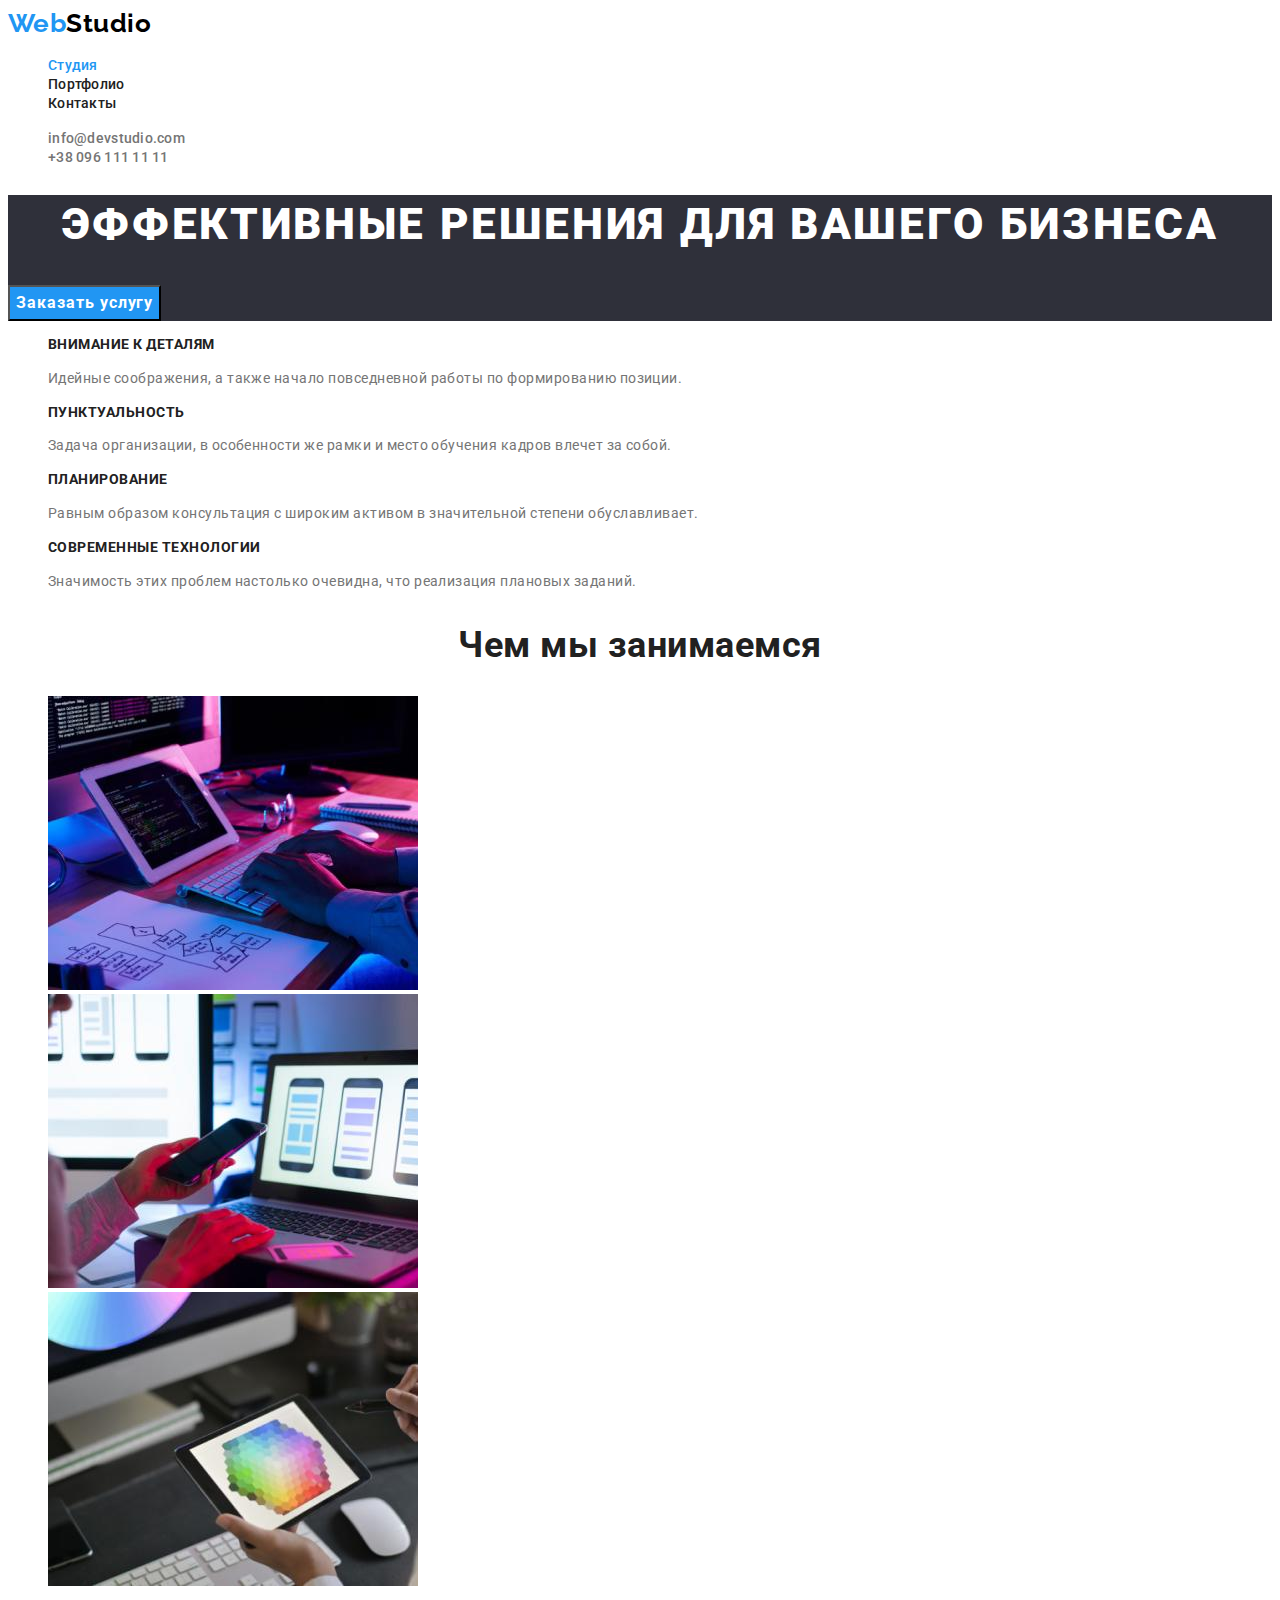
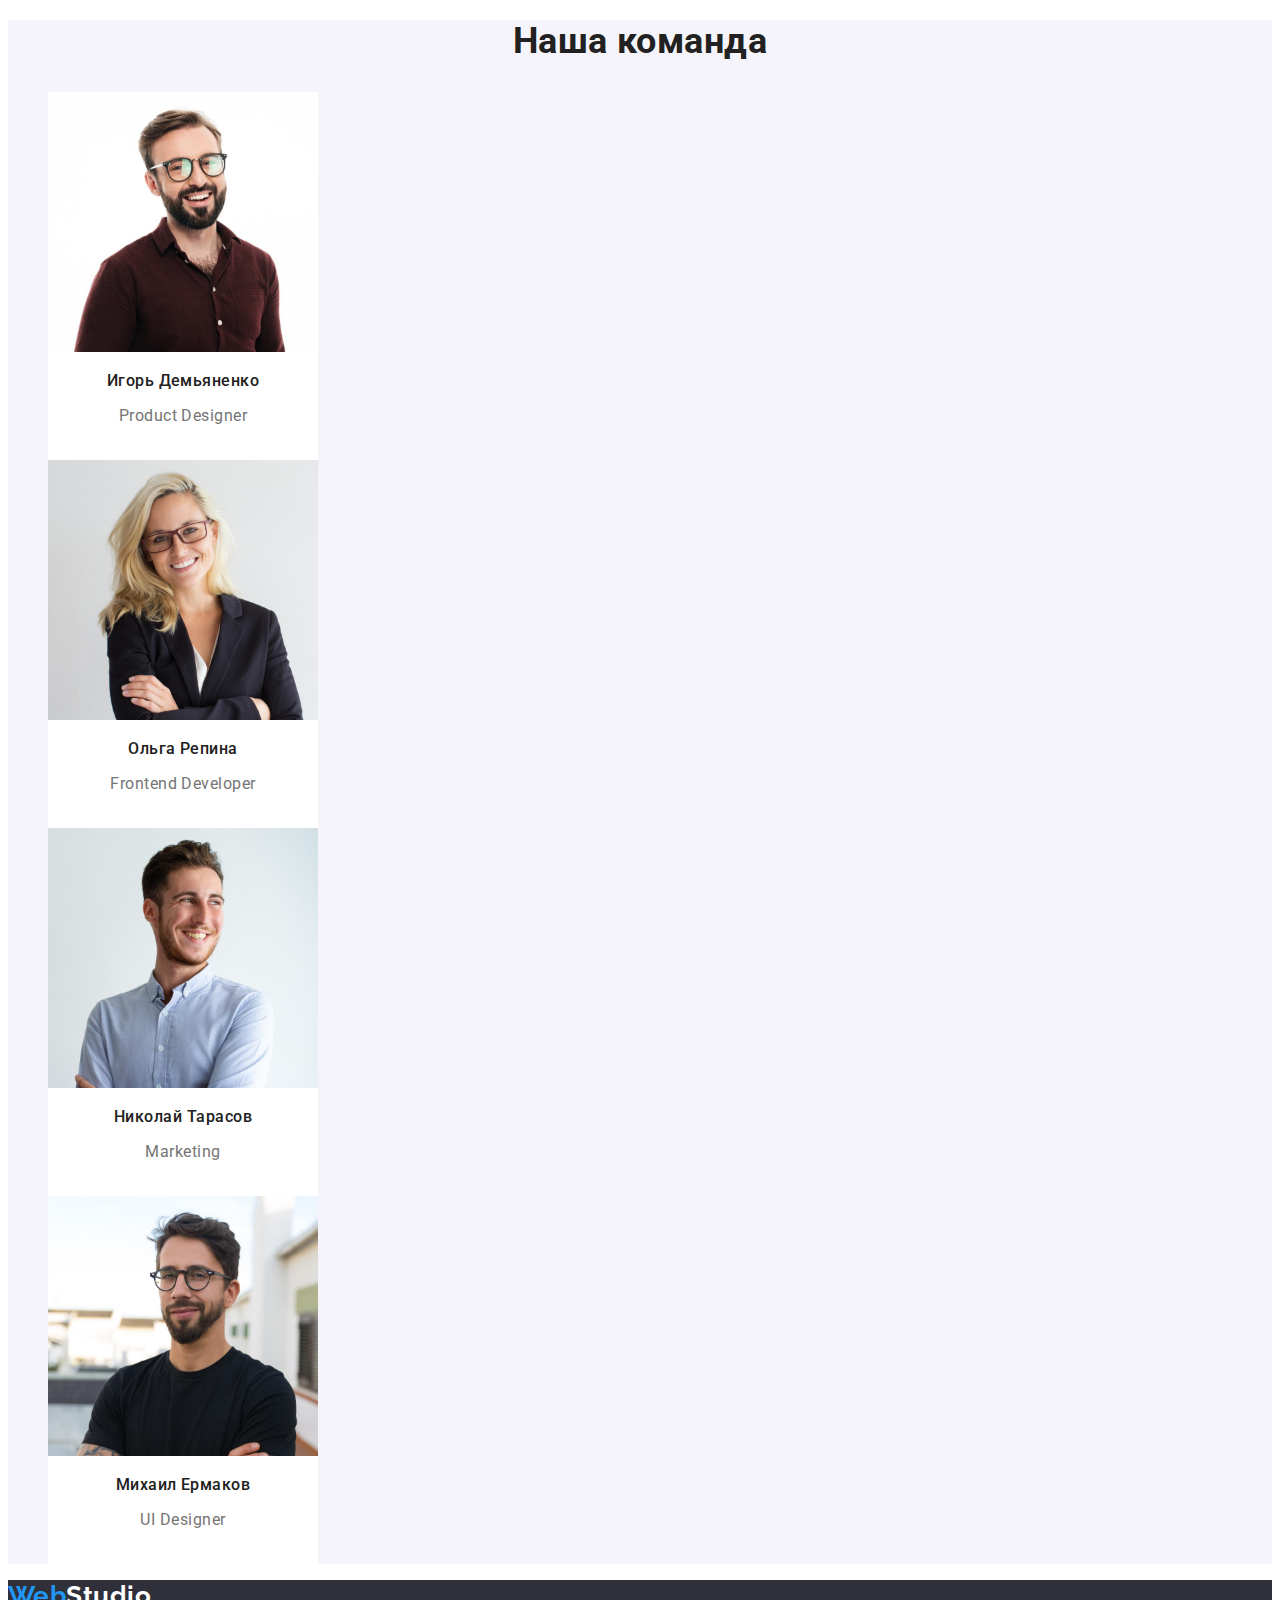
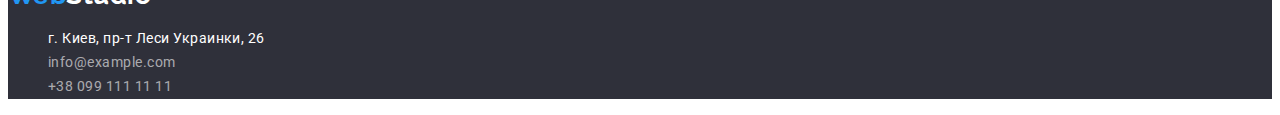
==== index.html @ a5a3bca8 "копія дом.завд.№2" ====
<!DOCTYPE html>
<html lang="ru">
<head>
    <meta charset="UTF-8">
    <meta http-equiv="X-UA-Compatible" content="IE=edge">
    <meta name="viewport" content="width=device-width, initial-scale=1.0">
    <title>Студия</title>
    <link rel="preconnect" href="https://fonts.googleapis.com">
    <link rel="preconnect" href="https://fonts.gstatic.com" crossorigin>
    <link 
        href="https://fonts.googleapis.com/css2?family=Raleway:wght@700&family=Roboto:wght@400;500;700;900&display=swap" 
        rel="stylesheet">
    <link rel="stylesheet" href="./css/styles.css">
</head>
<body>
    <!--1 блок - логотип, посилання-->
    <header class="header">
       <nav class="header-navigation">
            <a class="header-logo link" href="/"><span class="colortext-web"> Web</span>Studio</a>
            <ul class="header-list list">
                <li class="header-item"><a href="./index.html" class="header-link link current">Студия</a></li>
                <li class="header-item"><a href="./portfolio.html" class="header-link link">Портфолио</a></li>
                <li class="header-item"><a href="/" class="header-link link">Контакты</a></li>
            </ul>
       </nav>

        <ul class="header-list list">
            <li class="header-item"><a href="mailto:info@devstudio.com" class="header-mail link">info@devstudio.com</a></li>
            <li class="header-item"><a href="tel:+380961111111" class="header-tel link">+38 096 111 11 11</a></li>
        </ul>
    </header>
    
    <!-- основний блок - заголовок, кнопка тощо-->
    <main class="main">
        <section class="hero">
            <h1 class="hero-title">Эффективные решения для вашего бизнеса</h1>
            <button class="hero-btn" type="button">Заказать услугу</button>
        </section>

        <!--опис якостей-->
        <section class="feature">
          
            <!--<h2 class="feature-title">Особенности</h2>--> 
          
            <ul class="feature-list list">
                <li class="feature-item">
                    <h3 class="feature-third-title">Внимание к деталям</h3>
                    <p class="feature-text">Идейные соображения, а также начало повседневной работы по формированию позиции.</p>
                </li>
                <li class="hero-second-item">
                    <h3 class="feature-third-title">Пунктуальность</h3>
                    <p class="feature-text">Задача организации, в особенности же рамки и место обучения кадров влечет за собой.</p>
                </li>
                <li class="feature-item">
                    <h3 class="feature-third-title">Планирование</h3>
                    <p class="feature-text">Равным образом консультация с широким активом в значительной степени обуславливает.</p>
                </li>
                <li class="feature-item">
                    <h3 class="feature-third-title">Современные технологии</h3>
                    <p class="feature-text">Значимость этих проблем настолько очевидна, что реализация плановых заданий.</p>
                </li>
            </ul>
        </section>
        
        <!--Чем мы занимаемся - картинки-->
        <section class="about">
            <h2 class="about-title">Чем мы занимаемся</h2>
            <ul class="about-list list">
                <li class="about-item">
                    <img src="./images/1-img1.jpg" 
                    alt="написание кода" 
                    width="370"
                    height="294">
                </li>
                <li class="about-item">
                    <img src="./images/1-img2.jpg"
                    alt="создание макета телефона"
                    width="370"
                    height="294">
                    </li>
                <li class="about-item">
                    <img src="./images/1-img3.jpg" 
                    alt="выбор палитры цветов для сайта" 
                    width="370"
                    height="294">
                </li>
            </ul>
        </section>

        <!--наша команда-->
        <section class="team">
            <h2 class="team-title">Наша команда</h2>
            <ul class="team-list list">
                <li class="team-item">
                    <img src="./images/2-img1.jpg" alt="Игорь Демьяненко улыбается "
                    width="270"
                    height="260">
                    <div class="team-name">
                        <h3 class="team-third-title">Игорь Демьяненко</h3>
                        <p class="team-text" lang="en">Product Designer</p>
                    </div>
                </li>
                <li class="team-item">
                    <img src="./images/2-img2.jpg"  alt="Ольга Репина улыбается" 
                    width="270"
                    height="260">
                    <div class="team-name">
                        <h3 class="team-third-title">Ольга Репина</h3>
                        <p class="team-text" lang="en">Frontend Developer</p>
                    </div>
                </li>
                <li class="team-item">
                    <img src="./images/2-img3.jpg" alt="Николай Тарасов улыбается" 
                    width="270"
                    height="260">
                    <div class="team-name">
                        <h3 class="team-third-title">Николай Тарасов</h3>
                        <p class="team-text" lang="en">Marketing</p>
                    </div>  
                </li>
                <li class="team-item">
                    <img src="./images/2-img4.jpg"  alt="Михаил Ермаков улыбается" 
                    width="270" 
                    height="260">
                    <div class="team-name">
                        <h3 class="team-third-title">Михаил Ермаков</h3>
                        <p class="team-text" lang="en">UI Designer</p>
                    </div>
                    </li>
            </ul>
        </section>
    </main>
    
    <footer class="footer">
        <a class="footer-logo link" href="/"><span class="colortext-web"> Web</span>Studio</a>
        <address class="footer-adress">
            <ul class="footer-list list">
                <li class="footer-item link"><a href="https://goo.gl/maps/DAEXvJHMG6pkdcDC8" 
                    target="_blank" 
                    rel="noopener noreferrer" class="footer-map link">г. Киев, пр-т Леси Украинки, 26</a></li>
                <li class="footer-item link"><a href="mailto:info@example.com" class="footer-link link">info@example.com</a></li>
                <li class="footer-item link"><a href="tel:+380991111111" class="footer-link link">+38 099 111 11 11</a></li>
            </ul>
        </address>
    </footer>

</body>

</html>
---- css/styles.css ----
:root {
  --white-color: #ffffff;
  --white-light-color: #f5f4fa;

  --black-color: #000000;
  --black-light-color: #212121;
  --black-shadow-color: rgba(0, 0, 0, 0.15);
  --black-blue-color: #2f303a;

  --grey-color: #757575;
  --grey-light-color: rgba(255, 255, 255, 0.6);

  --blue-light-color: #2196f3;
}

body {
  font-family: "Roboto", sans-serif;
  letter-spacing: 0.03em;
  background-color: var(--white-color);
  color: var(--grey-color);
}

.list {
  list-style: none;
}

.link {
  text-decoration: none;
}

/*-----1 блок - логотип, посилання------*/
.header-logo,
.footer-logo {
  font-family: "Raleway", sans-serif;
  font-style: normal;
  font-weight: 700;
  font-size: 26px;
  line-height: 1.19;
}

.header-logo {
  color: var(--black-color);
}
.footer-logo {
  color: var(--white-color);
}
.colortext-web {
  color: var(--blue-light-color);
}

.header-link {
  font-weight: 500;
  font-size: 14px;
  line-height: 1.14;
  letter-spacing: 0.02em;
  color: var(--black-light-color);
}

.header-mail,
.header-tel {
  font-weight: 500;
  font-size: 14px;
  line-height: 1.14;
  letter-spacing: 0.02em;
  color: var(--grey-color);
}

.header-link:hover,
.header-link:focus,
.header-mail:hover,
.header-mail:focus,
.header-tel:hover,
.header-tel:focus {
  color: var(--blue-light-color);
}

.header-link.current {
  color: var(--blue-light-color);
}
/*----------Oсновний блок------------*/
.hero-title {
  font-weight: 900;
  font-size: 44px;
  line-height: 1.36;
  text-align: center;
  letter-spacing: 0.06em;
  text-transform: uppercase;
  color: var(--white-color);
}
.hero-btn {
  font-family: "Roboto", sans-serif;
  font-style: normal;
  font-weight: 700;
  font-size: 16px;
  line-height: 1.87;
  display: flex;
  align-items: center;
  text-align: center;
  letter-spacing: 0.06em;
  color: var(--white-color);
  background: var(--blue-light-color);
}

.hero-btn,
.mainhero-btn {
  cursor: pointer;
}

.hero {
  background-color: var(--black-blue-color);
}

/*-------опис якостей------*/

/*.feature-title {
  font-weight: 700;
  font-size: 36px;
  line-height: 1.17;
  text-align: center;
  letter-spacing: 0.03em;
  color: var(--black-light-color);
}*/
.feature-third-title {
  font-weight: 700;
  font-size: 14px;
  line-height: 1.14;
  text-transform: uppercase;
  color: var(--black-light-color);
}
.feature-text {
  font-weight: 400;
  font-size: 14px;
  line-height: 1.71;
  color: var(--grey-color);
}

/*------ABOUT----*/
.about-title {
  font-weight: 700;
  font-size: 36px;
  line-height: 1.17;
  text-align: center;
  color: var(--black-light-color);
}

/*---TEAM----*/
.team-title {
  font-weight: 700;
  font-size: 36px;
  line-height: 1.17;
  text-align: center;
  color: var(--black-light-color);
}
.team-third-title {
  font-weight: 500;
  font-size: 16px;
  line-height: 1.18;
  text-align: center;
  color: var(--black-light-color);
}
.team-text {
  font-weight: 400;
  font-size: 16px;
  line-height: 1.18;
  text-align: center;
  color: var(--grey-color);
}
.team {
  background-color: var(--white-light-color);
}
.team-item {
  width: 270px;
  height: 368px;
  top: 1635px;
  background-color: var(--white-color);
}
/*----------FOOTER-------*/

.footer-map {
  font-style: normal;
  font-weight: normal;
  font-size: 14px;
  line-height: 1.71;
  color: var(--white-color);
}
.footer-link {
  font-style: normal;
  font-weight: normal;
  font-size: 14px;
  line-height: 1.71;
  color: var(--grey-light-color);
}
.footer {
  background-color: var(--black-blue-color);
}
.footer-link:hover,
.footer-link:focus {
  color: var(--blue-light-color);
}

/*---------ПОРТФОЛИО-MAIN--------------*/

/*-------BUTTON--------*/

.mainhero-btn {
  font-family: "Roboto", sans-serif;
  font-style: normal;
  font-weight: 500;
  font-size: 16px;
  line-height: 1.62;
  text-align: center;
  letter-spacing: 0.03em;
  color: var(--black-light-color);
  background-color: var(--white-light-color);
}

.mainhero-btn:hover,
.mainhero-btn:focus {
  color: var(--white-color);
  background-color: var(--blue-light-color);
}
.mainhero-btn.current {
  color: var(--white-color);
  background-color: var(--blue-light-color);
}
/*----PICTURES----*/
.mainhero-pictures {
  width: 370px;
  height: 404px;
}

.mainhero-title {
  font-weight: 700;
  font-size: 18px;
  line-height: 2;
  letter-spacing: 0.06em;
  color: var(--black-light-color);
}
.mainhero-text {
  font-size: 16px;
  line-height: 1.87;
  color: var(--grey-color);
}

/*-----------DONE----------------*/
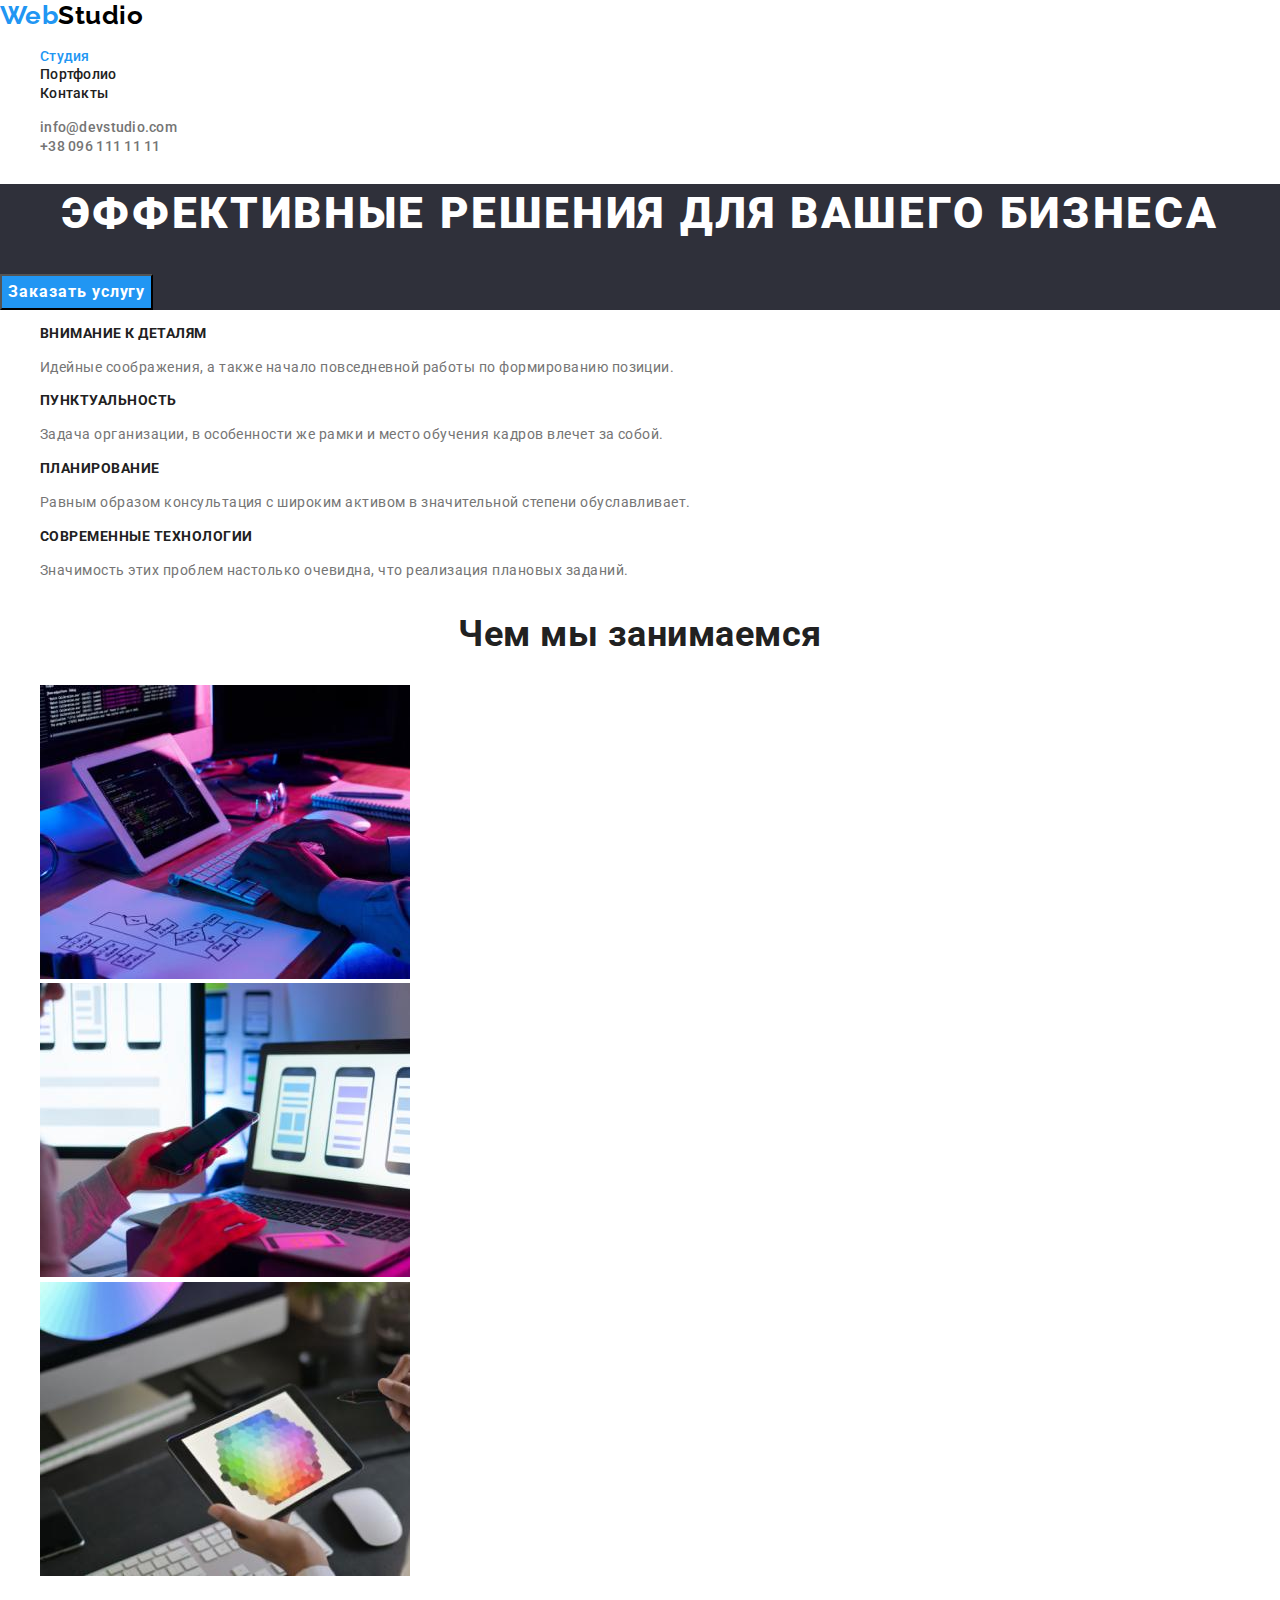
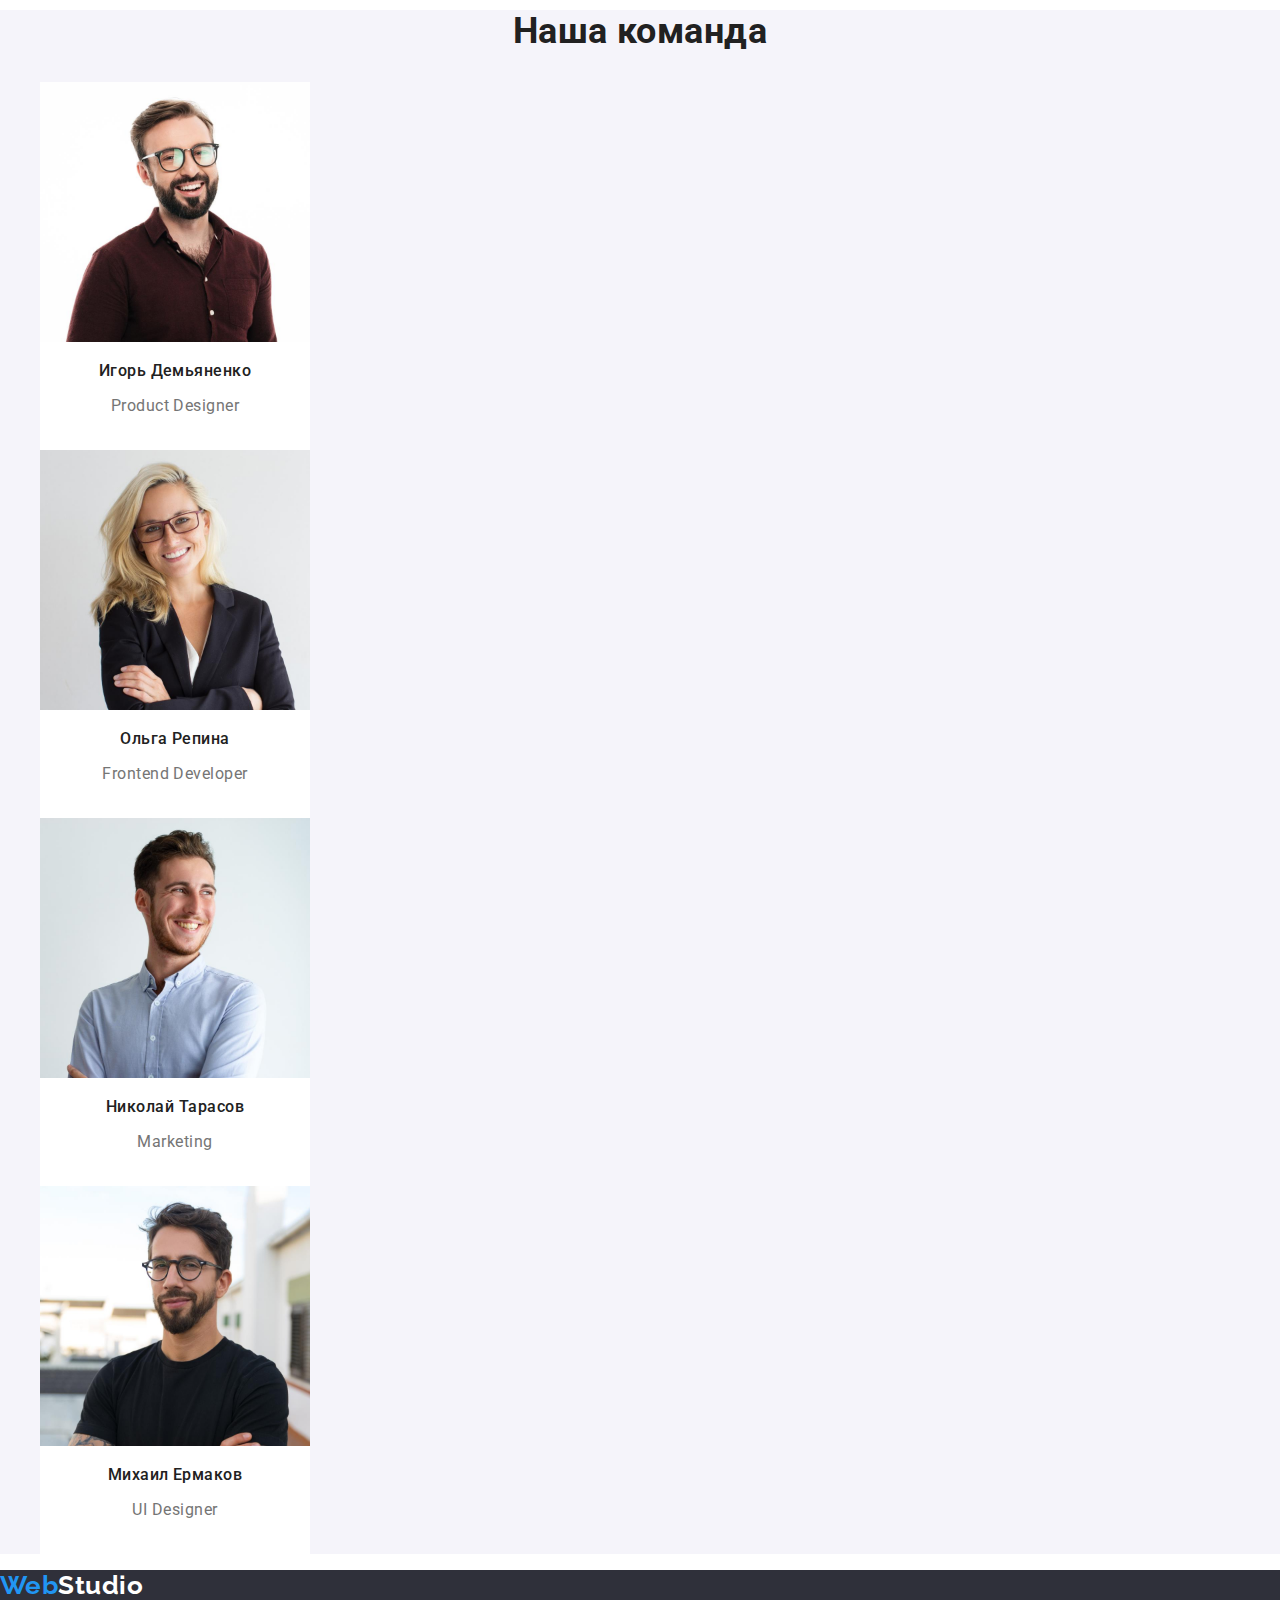
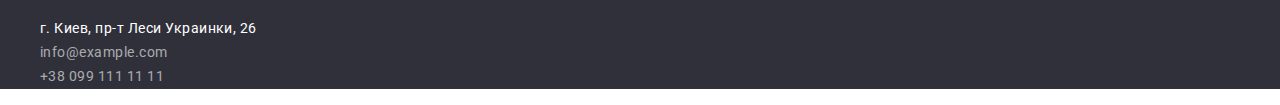
==== commit 242c6ccd: "добавив нормалайз" ====
--- a/index.html
+++ b/index.html
@@ -10,6 +10,8 @@
     <link 
         href="https://fonts.googleapis.com/css2?family=Raleway:wght@700&family=Roboto:wght@400;500;700;900&display=swap" 
         rel="stylesheet">
+    <link rel="stylesheet" href="https://cdnjs.cloudflare.com/ajax/libs/modern-normalize/1.1.0/modern-normalize.min.css">
+        </head>
     <link rel="stylesheet" href="./css/styles.css">
 </head>
 <body>
--- a/css/styles.css
+++ b/css/styles.css
@@ -1,3 +1,12 @@
+html {
+  box-sizing: border-box;
+}
+*,
+*::after,
+*::before {
+  box-sizing: inherit;
+}
+
 :root {
   --white-color: #ffffff;
   --white-light-color: #f5f4fa;
@@ -224,10 +233,6 @@
   background-color: var(--blue-light-color);
 }
 /*----PICTURES----*/
-.mainhero-pictures {
-  width: 370px;
-  height: 404px;
-}
 
 .mainhero-title {
   font-weight: 700;
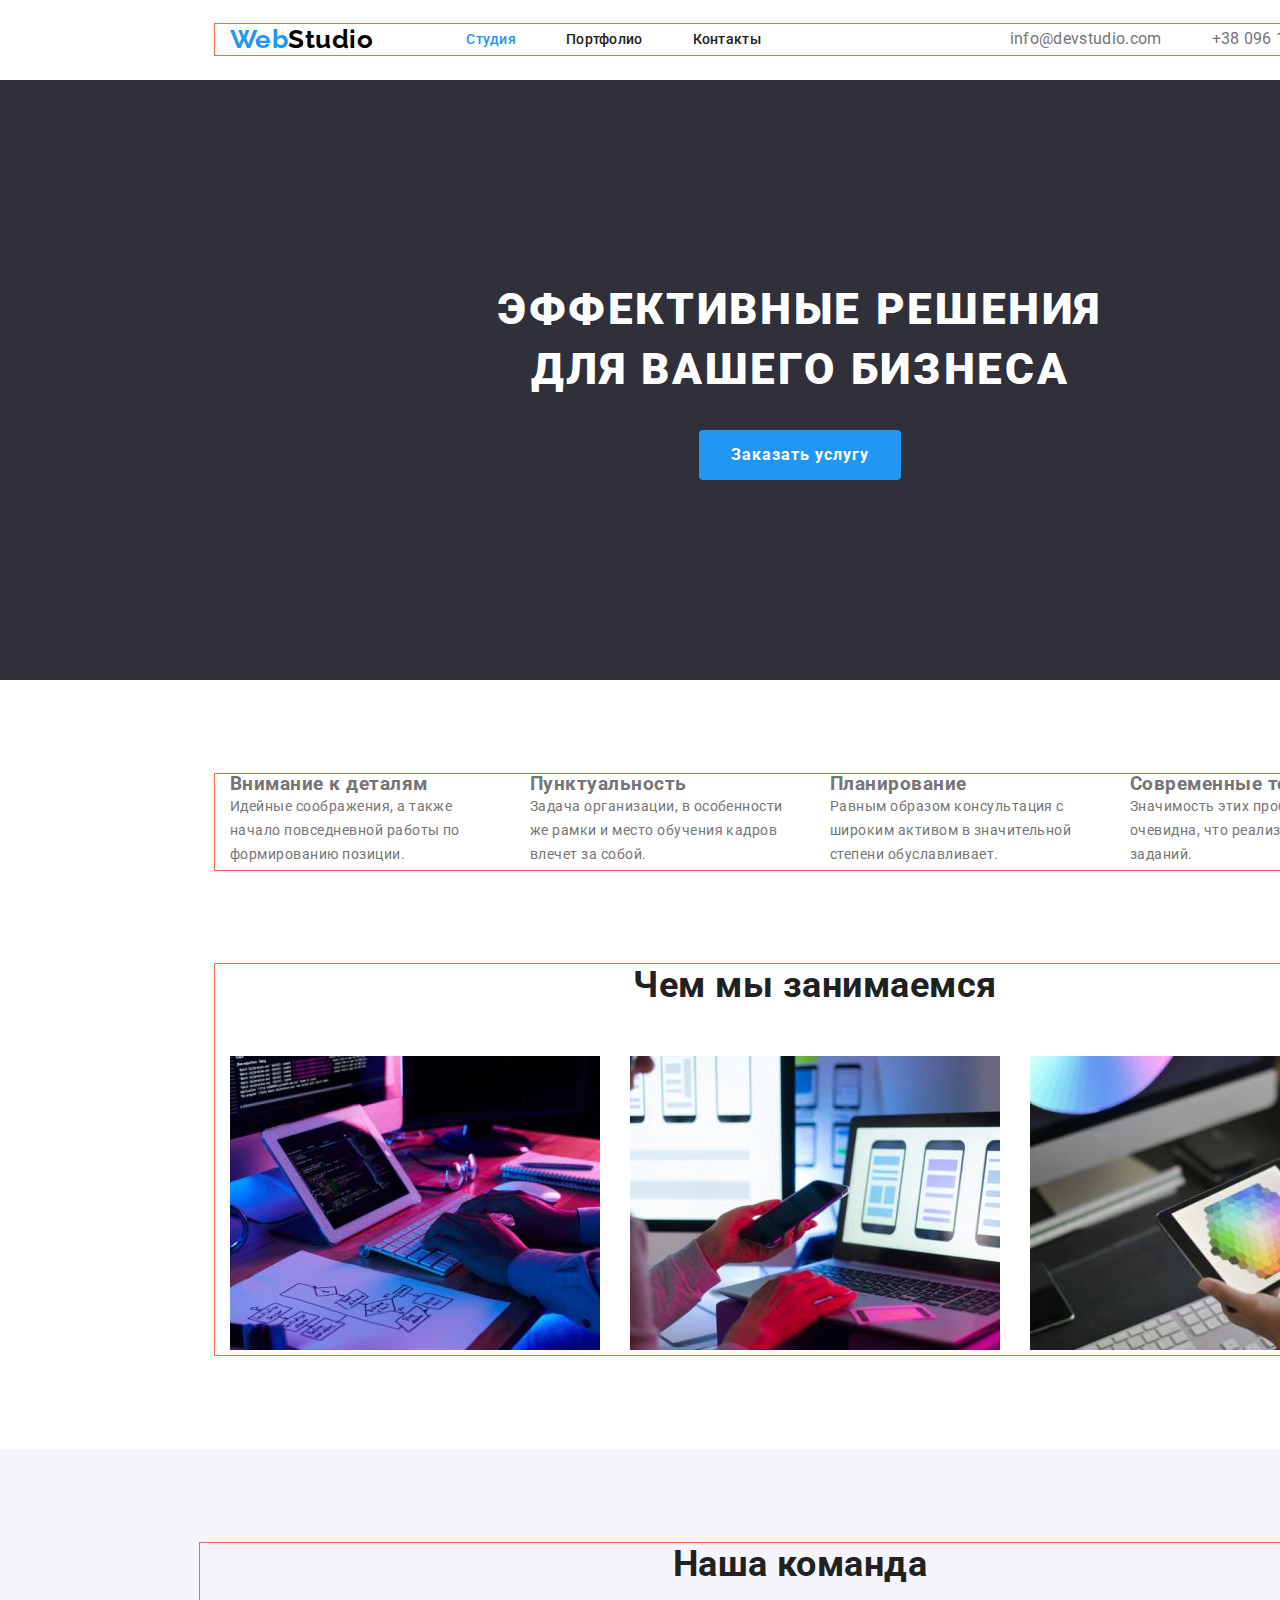
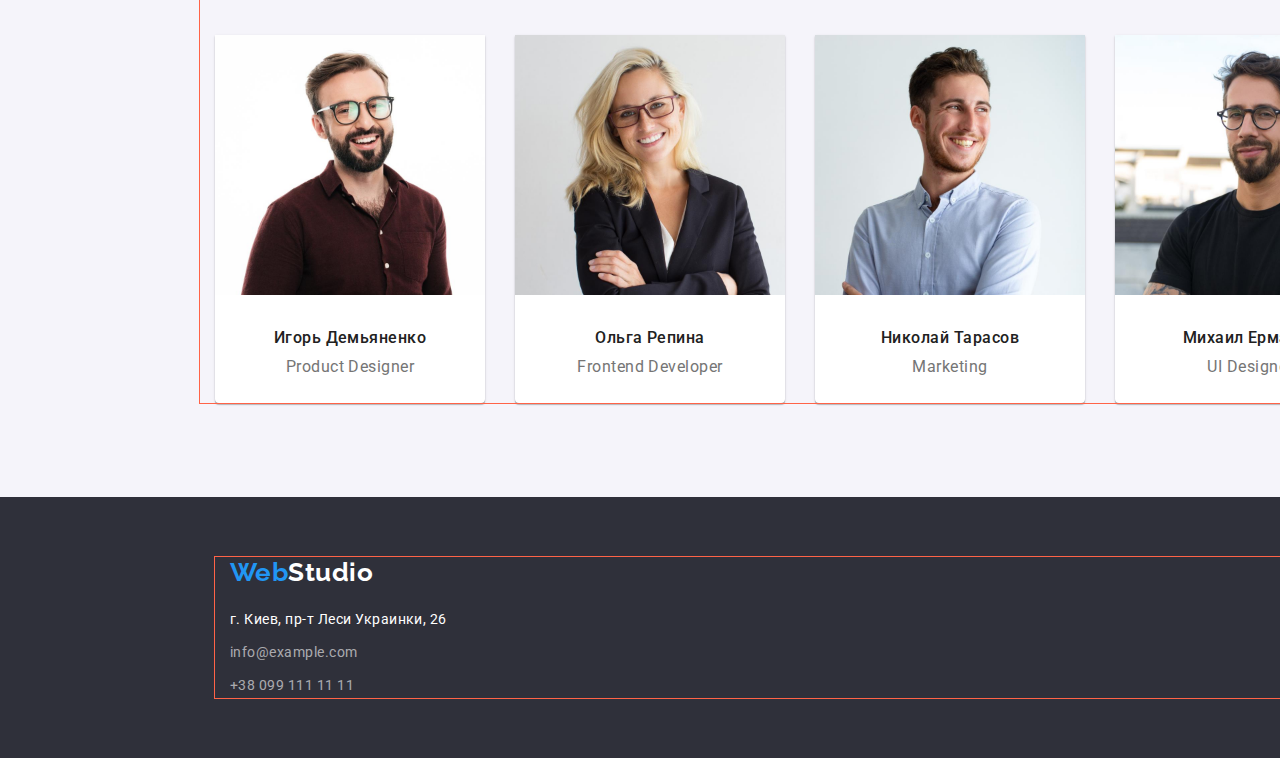
==== commit d1c1c00a: "№3 домашня ( без портфоліо)" ====
--- a/index.html
+++ b/index.html
@@ -14,34 +14,39 @@
         </head>
     <link rel="stylesheet" href="./css/styles.css">
 </head>
-<body>
+<body>  
     <!--1 блок - логотип, посилання-->
+    
     <header class="header">
+     <div class="container header-container">
        <nav class="header-navigation">
             <a class="header-logo link" href="/"><span class="colortext-web"> Web</span>Studio</a>
             <ul class="header-list list">
                 <li class="header-item"><a href="./index.html" class="header-link link current">Студия</a></li>
                 <li class="header-item"><a href="./portfolio.html" class="header-link link">Портфолио</a></li>
-                <li class="header-item"><a href="/" class="header-link link">Контакты</a></li>
+                <li class="header-item "><a href="/" class="header-link link">Контакты</a></li>
             </ul>
        </nav>
 
-        <ul class="header-list list">
-            <li class="header-item"><a href="mailto:info@devstudio.com" class="header-mail link">info@devstudio.com</a></li>
-            <li class="header-item"><a href="tel:+380961111111" class="header-tel link">+38 096 111 11 11</a></li>
-        </ul>
+        <div class="header-tel-mail"> 
+            <ul class="header-list list">
+                <li class="header-item"><a href="mailto:info@devstudio.com" class="header-mail link">info@devstudio.com</a></li>
+                <li class="header-item"><a href="tel:+380961111111" class="header-tel link">+38 096 111 11 11</a></li>
+            </ul>
+        </div>
+    </div>
     </header>
-    
     <!-- основний блок - заголовок, кнопка тощо-->
-    <main class="main">
-        <section class="hero">
+    <main class="main ">
+        <section class="hero section">
             <h1 class="hero-title">Эффективные решения для вашего бизнеса</h1>
             <button class="hero-btn" type="button">Заказать услугу</button>
         </section>
 
+        <div class="feature-about section">
         <!--опис якостей-->
         <section class="feature">
-          
+        <div class="container">
             <!--<h2 class="feature-title">Особенности</h2>--> 
           
             <ul class="feature-list list">
@@ -49,7 +54,7 @@
                     <h3 class="feature-third-title">Внимание к деталям</h3>
                     <p class="feature-text">Идейные соображения, а также начало повседневной работы по формированию позиции.</p>
                 </li>
-                <li class="hero-second-item">
+                <li class="feature-item">
                     <h3 class="feature-third-title">Пунктуальность</h3>
                     <p class="feature-text">Задача организации, в особенности же рамки и место обучения кадров влечет за собой.</p>
                 </li>
@@ -62,10 +67,12 @@
                     <p class="feature-text">Значимость этих проблем настолько очевидна, что реализация плановых заданий.</p>
                 </li>
             </ul>
+            </div>
         </section>
         
         <!--Чем мы занимаемся - картинки-->
-        <section class="about">
+        <section class="about ">
+            <div class="container">
             <h2 class="about-title">Чем мы занимаемся</h2>
             <ul class="about-list list">
                 <li class="about-item">
@@ -87,10 +94,13 @@
                     height="294">
                 </li>
             </ul>
+            </div>
         </section>
+        </div>
 
         <!--наша команда-->
-        <section class="team">
+        <section class="team section">
+            <div class="container">
             <h2 class="team-title">Наша команда</h2>
             <ul class="team-list list">
                 <li class="team-item">
@@ -130,22 +140,25 @@
                     </div>
                     </li>
             </ul>
+            </div>
         </section>
     </main>
     
     <footer class="footer">
+        <div class="container">
         <a class="footer-logo link" href="/"><span class="colortext-web"> Web</span>Studio</a>
+    
         <address class="footer-adress">
             <ul class="footer-list list">
                 <li class="footer-item link"><a href="https://goo.gl/maps/DAEXvJHMG6pkdcDC8" 
                     target="_blank" 
                     rel="noopener noreferrer" class="footer-map link">г. Киев, пр-т Леси Украинки, 26</a></li>
-                <li class="footer-item link"><a href="mailto:info@example.com" class="footer-link link">info@example.com</a></li>
-                <li class="footer-item link"><a href="tel:+380991111111" class="footer-link link">+38 099 111 11 11</a></li>
+                <li class="footer-item link"><a href="mailto:info@example.com" class="footer-mail link">info@example.com</a></li>
+                <li class="footer-item link"><a href="tel:+380991111111" class="footer-tel link">+38 099 111 11 11</a></li>
             </ul>
         </address>
+        </div>
     </footer>
-
 </body>
 
 </html>--- a/css/styles.css
+++ b/css/styles.css
@@ -18,18 +18,53 @@
 
   --grey-color: #757575;
   --grey-light-color: rgba(255, 255, 255, 0.6);
+  --grey-black-color: 0px 1px 3px rgba(0, 0, 0, 0.12),
+    0px 1px 1px rgba(0, 0, 0, 0.14), 0px 2px 1px rgba(0, 0, 0, 0.2);
 
   --blue-light-color: #2196f3;
 }
 
 body {
+  width: 1600px;
   font-family: "Roboto", sans-serif;
   letter-spacing: 0.03em;
   background-color: var(--white-color);
   color: var(--grey-color);
 }
 
+h1,
+h2,
+h3,
+h4,
+h5,
+h6,
+p {
+  margin: 0px;
+}
+ul {
+  margin: 0px;
+  padding: 0px;
+}
+
+.hero {
+  margin-bottom: 40px;
+  text-align: center;
+}
+.container {
+  margin-left: auto;
+  margin-right: auto;
+  width: 1200px;
+  padding-left: 15px;
+  padding-right: 15px;
+  outline: 1px solid tomato;
+}
+.section {
+  padding-top: 94px;
+  padding-bottom: 94px;
+}
 .list {
+  padding: 0px;
+  margin: 0px;
   list-style: none;
 }
 
@@ -38,6 +73,13 @@
 }
 
 /*-----1 блок - логотип, посилання------*/
+.header {
+  padding-top: 24px;
+  padding-bottom: 25px;
+  padding-left: 215px;
+  padding-right: 215px;
+}
+
 .header-logo,
 .footer-logo {
   font-family: "Raleway", sans-serif;
@@ -48,15 +90,32 @@
 }
 
 .header-logo {
+  margin-right: 93px;
   color: var(--black-color);
 }
-.footer-logo {
-  color: var(--white-color);
-}
+.header-item {
+  margin-right: 50px;
+}
+
 .colortext-web {
   color: var(--blue-light-color);
 }
-
+.header-navigation {
+  display: flex;
+  align-items: center;
+}
+.header-list {
+  display: flex;
+  align-items: center;
+}
+.header-container {
+  display: flex;
+  align-items: center;
+}
+
+.header-tel-mail {
+  margin-left: auto;
+}
 .header-link {
   font-weight: 500;
   font-size: 14px;
@@ -67,8 +126,6 @@
 
 .header-mail,
 .header-tel {
-  font-weight: 500;
-  font-size: 14px;
   line-height: 1.14;
   letter-spacing: 0.02em;
   color: var(--grey-color);
@@ -86,28 +143,37 @@
 .header-link.current {
   color: var(--blue-light-color);
 }
+
 /*----------Oсновний блок------------*/
+
 .hero-title {
+  margin-bottom: 30px;
+  width: 696px;
+  height: 120px;
   font-weight: 900;
   font-size: 44px;
   line-height: 1.36;
-  text-align: center;
   letter-spacing: 0.06em;
   text-transform: uppercase;
   color: var(--white-color);
 }
 .hero-btn {
+  display: inline-block;
+  padding-top: 10px;
+  padding-bottom: 10px;
+  padding-left: 32px;
+  padding-right: 32px;
   font-family: "Roboto", sans-serif;
   font-style: normal;
   font-weight: 700;
   font-size: 16px;
   line-height: 1.87;
-  display: flex;
   align-items: center;
-  text-align: center;
   letter-spacing: 0.06em;
   color: var(--white-color);
   background: var(--blue-light-color);
+  border: 0px;
+  border-radius: 4px;
 }
 
 .hero-btn,
@@ -116,6 +182,11 @@
 }
 
 .hero {
+  padding-top: 200px;
+  padding-bottom: 200px;
+  padding-left: 452px;
+  padding-right: 452px;
+  margin-bottom: 0px;
   background-color: var(--black-blue-color);
 }
 
@@ -129,14 +200,30 @@
   letter-spacing: 0.03em;
   color: var(--black-light-color);
 }*/
+.feature {
+  margin-bottom: 94px;
+}
+
+.feature-list {
+  display: flex;
+}
+.feature-item:not(:last-child){
+   margin-right: 30px;
+}
+
+}
 .feature-third-title {
+  margin-bottom: 10px;
   font-weight: 700;
   font-size: 14px;
   line-height: 1.14;
   text-transform: uppercase;
   color: var(--black-light-color);
 }
+
 .feature-text {
+  width: 270px;
+  height: 75px;
   font-weight: 400;
   font-size: 14px;
   line-height: 1.71;
@@ -144,16 +231,38 @@
 }
 
 /*------ABOUT----*/
+.about-list {
+  display: flex;
+}
+.about-item {
+  margin-right: 30px;
+}
 .about-title {
-  font-weight: 700;
+  margin-bottom: 50px;
+  font-weight: 700px;
   font-size: 36px;
   line-height: 1.17;
   text-align: center;
   color: var(--black-light-color);
 }
+.feature-about {
+  padding-left: 215px;
+  padding-right: 215px;
+}
 
 /*---TEAM----*/
+.team-list {
+  display: flex;
+}
+.team-item {
+  margin-right: 30px;
+}
+.team-item:last-child {
+  margin-right: 0px;
+}
 .team-title {
+  margin-top: 0px;
+  margin-bottom: 50px;
   font-weight: 700;
   font-size: 36px;
   line-height: 1.17;
@@ -161,6 +270,8 @@
   color: var(--black-light-color);
 }
 .team-third-title {
+  margin-top: 30px;
+  margin-bottom: 10px;
   font-weight: 500;
   font-size: 16px;
   line-height: 1.18;
@@ -168,6 +279,8 @@
   color: var(--black-light-color);
 }
 .team-text {
+  margin-top: 0px;
+  margin-bottom: 30px;
   font-weight: 400;
   font-size: 16px;
   line-height: 1.18;
@@ -175,6 +288,8 @@
   color: var(--grey-color);
 }
 .team {
+  padding-top: 94px;
+  padding-bottom: 94px;
   background-color: var(--white-light-color);
 }
 .team-item {
@@ -182,8 +297,16 @@
   height: 368px;
   top: 1635px;
   background-color: var(--white-color);
+  box-shadow: var(--grey-black-color);
+  border-radius: 0px 0px 4px 4px;
 }
 /*----------FOOTER-------*/
+.footer-adress {
+  margin-top: 20px;
+}
+.footer-logo {
+  color: var(--white-color);
+}
 
 .footer-map {
   font-style: normal;
@@ -192,7 +315,16 @@
   line-height: 1.71;
   color: var(--white-color);
 }
-.footer-link {
+
+.footer-item {
+  margin-bottom: 9px;
+}
+.footer-item:last-child {
+  margin-bottom: 0px;
+}
+
+.footer-mail,
+.footer-tel {
   font-style: normal;
   font-weight: normal;
   font-size: 14px;
@@ -200,6 +332,10 @@
   color: var(--grey-light-color);
 }
 .footer {
+  padding-top: 60px;
+  padding-bottom: 60px;
+  padding-left: 215px;
+  padding-right: 1154px;
   background-color: var(--black-blue-color);
 }
 .footer-link:hover,
@@ -211,7 +347,18 @@
 
 /*-------BUTTON--------*/
 
+
+.btn {
+  display: flex;
+  margin-bottom: 34px;
+  
+}
 .mainhero-btn {
+   display: inline-block;
+  padding-top: 6px;
+  padding-bottom: 6px;
+  padding-left: 22px;
+  padding-right: 22px;
   font-family: "Roboto", sans-serif;
   font-style: normal;
   font-weight: 500;
@@ -221,6 +368,8 @@
   letter-spacing: 0.03em;
   color: var(--black-light-color);
   background-color: var(--white-light-color);
+  border: 0px;
+  border-radius: 4px;
 }
 
 .mainhero-btn:hover,
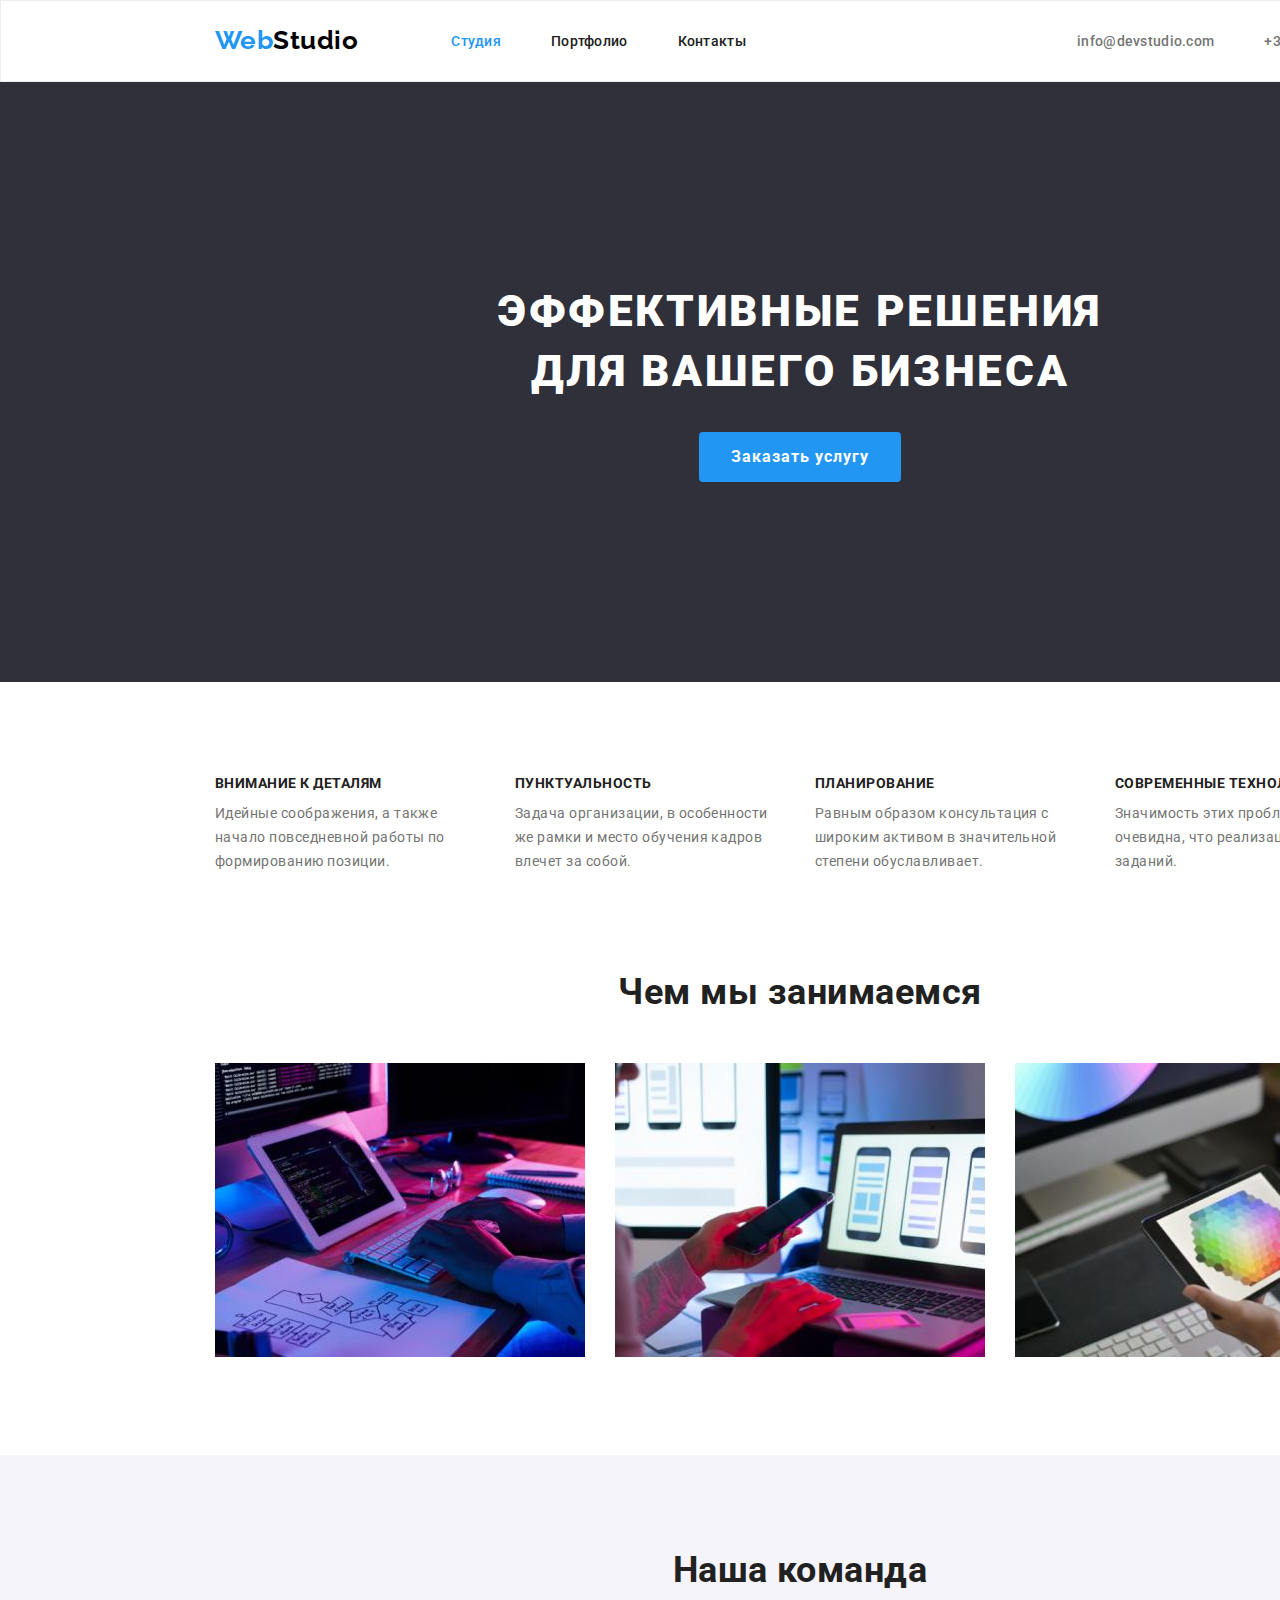
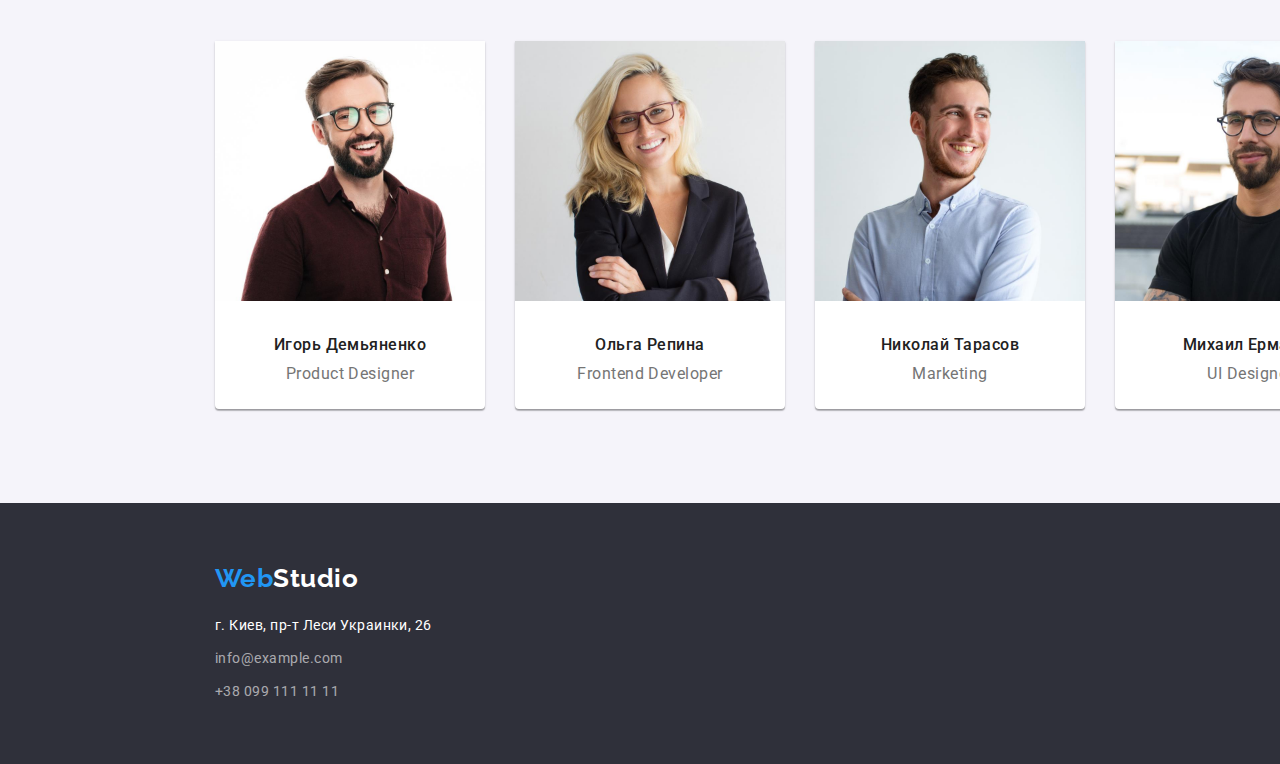
==== commit bf95bb73: "№3 Перездача-1 Домашка-все" ====
--- a/index.html
+++ b/index.html
@@ -11,7 +11,6 @@
         href="https://fonts.googleapis.com/css2?family=Raleway:wght@700&family=Roboto:wght@400;500;700;900&display=swap" 
         rel="stylesheet">
     <link rel="stylesheet" href="https://cdnjs.cloudflare.com/ajax/libs/modern-normalize/1.1.0/modern-normalize.min.css">
-        </head>
     <link rel="stylesheet" href="./css/styles.css">
 </head>
 <body>  
@@ -39,107 +38,106 @@
     <!-- основний блок - заголовок, кнопка тощо-->
     <main class="main ">
         <section class="hero section">
-            <h1 class="hero-title">Эффективные решения для вашего бизнеса</h1>
-            <button class="hero-btn" type="button">Заказать услугу</button>
+            <div class="container">
+                <h1 class="hero-title">Эффективные решения для вашего бизнеса</h1>
+                <button class="hero-btn" type="button">Заказать услугу</button>
+            </div>
         </section>
 
-        <div class="feature-about section">
         <!--опис якостей-->
-        <section class="feature">
-        <div class="container">
+        <section class="feature section">
+            <div class="container">
             <!--<h2 class="feature-title">Особенности</h2>--> 
-          
-            <ul class="feature-list list">
-                <li class="feature-item">
-                    <h3 class="feature-third-title">Внимание к деталям</h3>
-                    <p class="feature-text">Идейные соображения, а также начало повседневной работы по формированию позиции.</p>
-                </li>
-                <li class="feature-item">
-                    <h3 class="feature-third-title">Пунктуальность</h3>
-                    <p class="feature-text">Задача организации, в особенности же рамки и место обучения кадров влечет за собой.</p>
-                </li>
-                <li class="feature-item">
-                    <h3 class="feature-third-title">Планирование</h3>
-                    <p class="feature-text">Равным образом консультация с широким активом в значительной степени обуславливает.</p>
-                </li>
-                <li class="feature-item">
-                    <h3 class="feature-third-title">Современные технологии</h3>
-                    <p class="feature-text">Значимость этих проблем настолько очевидна, что реализация плановых заданий.</p>
-                </li>
-            </ul>
+                <ul class="feature-list list">
+                    <li class="feature-item">
+                        <h3 class="feature-third-title">Внимание к деталям</h3>
+                        <p class="feature-text">Идейные соображения, а также начало повседневной работы по формированию позиции.</p>
+                    </li>
+                    <li class="feature-item">
+                        <h3 class="feature-third-title">Пунктуальность</h3>
+                        <p class="feature-text">Задача организации, в особенности же рамки и место обучения кадров влечет за собой.</p>
+                    </li>
+                    <li class="feature-item">
+                        <h3 class="feature-third-title">Планирование</h3>
+                        <p class="feature-text">Равным образом консультация с широким активом в значительной степени обуславливает.</p>
+                    </li>
+                    <li class="feature-item">
+                        <h3 class="feature-third-title">Современные технологии</h3>
+                        <p class="feature-text">Значимость этих проблем настолько очевидна, что реализация плановых заданий.</p>
+                    </li>
+                </ul>
             </div>
         </section>
         
         <!--Чем мы занимаемся - картинки-->
-        <section class="about ">
+        <section class="about section">
             <div class="container">
             <h2 class="about-title">Чем мы занимаемся</h2>
-            <ul class="about-list list">
-                <li class="about-item">
-                    <img src="./images/1-img1.jpg" 
-                    alt="написание кода" 
-                    width="370"
-                    height="294">
-                </li>
-                <li class="about-item">
-                    <img src="./images/1-img2.jpg"
-                    alt="создание макета телефона"
-                    width="370"
-                    height="294">
+                <ul class="about-list list">
+                    <li class="about-item">
+                        <img src="./images/1-img1.jpg" 
+                        alt="написание кода" 
+                        width="370"
+                        height="294">
                     </li>
-                <li class="about-item">
-                    <img src="./images/1-img3.jpg" 
-                    alt="выбор палитры цветов для сайта" 
-                    width="370"
-                    height="294">
-                </li>
-            </ul>
+                    <li class="about-item">
+                        <img src="./images/1-img2.jpg"
+                        alt="создание макета телефона"
+                        width="370"
+                        height="294">
+                        </li>
+                    <li class="about-item">
+                        <img src="./images/1-img3.jpg" 
+                        alt="выбор палитры цветов для сайта" 
+                        width="370"
+                        height="294">
+                    </li>
+                </ul>
             </div>
         </section>
-        </div>
 
         <!--наша команда-->
         <section class="team section">
             <div class="container">
             <h2 class="team-title">Наша команда</h2>
-            <ul class="team-list list">
-                <li class="team-item">
-                    <img src="./images/2-img1.jpg" alt="Игорь Демьяненко улыбается "
-                    width="270"
-                    height="260">
-                    <div class="team-name">
-                        <h3 class="team-third-title">Игорь Демьяненко</h3>
-                        <p class="team-text" lang="en">Product Designer</p>
-                    </div>
-                </li>
-                <li class="team-item">
-                    <img src="./images/2-img2.jpg"  alt="Ольга Репина улыбается" 
-                    width="270"
-                    height="260">
-                    <div class="team-name">
-                        <h3 class="team-third-title">Ольга Репина</h3>
-                        <p class="team-text" lang="en">Frontend Developer</p>
-                    </div>
-                </li>
-                <li class="team-item">
-                    <img src="./images/2-img3.jpg" alt="Николай Тарасов улыбается" 
-                    width="270"
-                    height="260">
-                    <div class="team-name">
-                        <h3 class="team-third-title">Николай Тарасов</h3>
-                        <p class="team-text" lang="en">Marketing</p>
-                    </div>  
-                </li>
-                <li class="team-item">
-                    <img src="./images/2-img4.jpg"  alt="Михаил Ермаков улыбается" 
-                    width="270" 
-                    height="260">
-                    <div class="team-name">
-                        <h3 class="team-third-title">Михаил Ермаков</h3>
-                        <p class="team-text" lang="en">UI Designer</p>
-                    </div>
+                <ul class="team-list list">
+                    <li class="team-item">
+                        <img src="./images/2-img1.jpg" alt="Игорь Демьяненко улыбается "
+                        width="270"
+                        height="260">
+                        <div class="team-name">
+                            <h3 class="team-third-title">Игорь Демьяненко</h3>
+                            <p class="team-text" lang="en">Product Designer</p>
+                        </div>
                     </li>
-            </ul>
+                    <li class="team-item">
+                        <img src="./images/2-img2.jpg"  alt="Ольга Репина улыбается" 
+                        width="270"
+                        height="260">
+                        <div class="team-name">
+                            <h3 class="team-third-title">Ольга Репина</h3>
+                            <p class="team-text" lang="en">Frontend Developer</p>
+                        </div>
+                    </li>
+                    <li class="team-item">
+                        <img src="./images/2-img3.jpg" alt="Николай Тарасов улыбается" 
+                        width="270"
+                        height="260">
+                        <div class="team-name">
+                            <h3 class="team-third-title">Николай Тарасов</h3>
+                            <p class="team-text" lang="en">Marketing</p>
+                        </div>  
+                    </li>
+                    <li class="team-item">
+                        <img src="./images/2-img4.jpg"  alt="Михаил Ермаков улыбается" 
+                        width="270" 
+                        height="260">
+                        <div class="team-name">
+                            <h3 class="team-third-title">Михаил Ермаков</h3>
+                            <p class="team-text" lang="en">UI Designer</p>
+                        </div>
+                        </li>
+                </ul>
             </div>
         </section>
     </main>
--- a/css/styles.css
+++ b/css/styles.css
@@ -1,5 +1,6 @@
 html {
   box-sizing: border-box;
+  background-color: var(--grey-html-color);
 }
 *,
 *::after,
@@ -10,6 +11,7 @@
 :root {
   --white-color: #ffffff;
   --white-light-color: #f5f4fa;
+  --white-middle-color: 1px solid #eeeeee;
 
   --black-color: #000000;
   --black-light-color: #212121;
@@ -20,12 +22,15 @@
   --grey-light-color: rgba(255, 255, 255, 0.6);
   --grey-black-color: 0px 1px 3px rgba(0, 0, 0, 0.12),
     0px 1px 1px rgba(0, 0, 0, 0.14), 0px 2px 1px rgba(0, 0, 0, 0.2);
+  --grey-middle-color: 1px solid #ececec;
+  --grey-html-color: #e5e5e5;
 
   --blue-light-color: #2196f3;
 }
 
 body {
   width: 1600px;
+  margin: auto;
   font-family: "Roboto", sans-serif;
   letter-spacing: 0.03em;
   background-color: var(--white-color);
@@ -46,17 +51,12 @@
   padding: 0px;
 }
 
-.hero {
-  margin-bottom: 40px;
-  text-align: center;
-}
 .container {
   margin-left: auto;
   margin-right: auto;
   width: 1200px;
   padding-left: 15px;
   padding-right: 15px;
-  outline: 1px solid tomato;
 }
 .section {
   padding-top: 94px;
@@ -74,10 +74,9 @@
 
 /*-----1 блок - логотип, посилання------*/
 .header {
-  padding-top: 24px;
-  padding-bottom: 25px;
-  padding-left: 215px;
-  padding-right: 215px;
+  margin-left: auto;
+  margin-right: auto;
+  border: var(--grey-middle-color);
 }
 
 .header-logo,
@@ -90,13 +89,18 @@
 }
 
 .header-logo {
+  padding-top: 24px;
+  padding-bottom: 25px;
   margin-right: 93px;
   color: var(--black-color);
 }
+
 .header-item {
   margin-right: 50px;
 }
-
+.header-item:last-child {
+  margin-right: 0px;
+}
 .colortext-web {
   color: var(--blue-light-color);
 }
@@ -117,6 +121,8 @@
   margin-left: auto;
 }
 .header-link {
+  padding-top: 32px;
+  padding-bottom: 32px;
   font-weight: 500;
   font-size: 14px;
   line-height: 1.14;
@@ -126,6 +132,10 @@
 
 .header-mail,
 .header-tel {
+  padding-top: 32px;
+  padding-bottom: 32px;
+  font-weight: 500;
+  font-size: 14px;
   line-height: 1.14;
   letter-spacing: 0.02em;
   color: var(--grey-color);
@@ -136,7 +146,13 @@
 .header-mail:hover,
 .header-mail:focus,
 .header-tel:hover,
-.header-tel:focus {
+.header-tel:focus,
+.footer-map:hover,
+.footer-map:focus,
+.footer-mail:hover,
+.footer-mail:focus,
+.footer-tel:hover,
+.footer-tel:focus {
   color: var(--blue-light-color);
 }
 
@@ -145,8 +161,12 @@
 }
 
 /*----------Oсновний блок------------*/
-
+.hero {
+  text-align: center;
+}
 .hero-title {
+  margin-left: auto;
+  margin-right: auto;
   margin-bottom: 30px;
   width: 696px;
   height: 120px;
@@ -159,10 +179,7 @@
 }
 .hero-btn {
   display: inline-block;
-  padding-top: 10px;
-  padding-bottom: 10px;
-  padding-left: 32px;
-  padding-right: 32px;
+  padding: 10px 32px;
   font-family: "Roboto", sans-serif;
   font-style: normal;
   font-weight: 700;
@@ -184,8 +201,8 @@
 .hero {
   padding-top: 200px;
   padding-bottom: 200px;
-  padding-left: 452px;
-  padding-right: 452px;
+  margin-left: auto;
+  margin-right: auto;
   margin-bottom: 0px;
   background-color: var(--black-blue-color);
 }
@@ -200,18 +217,14 @@
   letter-spacing: 0.03em;
   color: var(--black-light-color);
 }*/
-.feature {
-  margin-bottom: 94px;
-}
 
 .feature-list {
   display: flex;
 }
-.feature-item:not(:last-child){
-   margin-right: 30px;
-}
-
-}
+.feature-item:not(:last-child) {
+  margin-right: 30px;
+}
+
 .feature-third-title {
   margin-bottom: 10px;
   font-weight: 700;
@@ -231,11 +244,17 @@
 }
 
 /*------ABOUT----*/
+.about {
+  padding-top: 0px;
+}
 .about-list {
   display: flex;
 }
 .about-item {
   margin-right: 30px;
+}
+.about-item:last-child {
+  margin-right: 0px;
 }
 .about-title {
   margin-bottom: 50px;
@@ -245,12 +264,13 @@
   text-align: center;
   color: var(--black-light-color);
 }
-.feature-about {
-  padding-left: 215px;
-  padding-right: 215px;
-}
 
 /*---TEAM----*/
+.team {
+  padding-top: 94px;
+  padding-bottom: 94px;
+  background-color: var(--white-light-color);
+}
 .team-list {
   display: flex;
 }
@@ -261,7 +281,6 @@
   margin-right: 0px;
 }
 .team-title {
-  margin-top: 0px;
   margin-bottom: 50px;
   font-weight: 700;
   font-size: 36px;
@@ -270,7 +289,6 @@
   color: var(--black-light-color);
 }
 .team-third-title {
-  margin-top: 30px;
   margin-bottom: 10px;
   font-weight: 500;
   font-size: 16px;
@@ -279,19 +297,13 @@
   color: var(--black-light-color);
 }
 .team-text {
-  margin-top: 0px;
-  margin-bottom: 30px;
   font-weight: 400;
   font-size: 16px;
   line-height: 1.18;
   text-align: center;
   color: var(--grey-color);
 }
-.team {
-  padding-top: 94px;
-  padding-bottom: 94px;
-  background-color: var(--white-light-color);
-}
+
 .team-item {
   width: 270px;
   height: 368px;
@@ -300,6 +312,10 @@
   box-shadow: var(--grey-black-color);
   border-radius: 0px 0px 4px 4px;
 }
+.team-name {
+  padding-top: 30px;
+  padding-bottom: 30px;
+}
 /*----------FOOTER-------*/
 .footer-adress {
   margin-top: 20px;
@@ -307,7 +323,6 @@
 .footer-logo {
   color: var(--white-color);
 }
-
 .footer-map {
   font-style: normal;
   font-weight: normal;
@@ -317,6 +332,7 @@
 }
 
 .footer-item {
+  display: block;
   margin-bottom: 9px;
 }
 .footer-item:last-child {
@@ -334,8 +350,8 @@
 .footer {
   padding-top: 60px;
   padding-bottom: 60px;
-  padding-left: 215px;
-  padding-right: 1154px;
+  margin-left: auto;
+  margin-right: auto;
   background-color: var(--black-blue-color);
 }
 .footer-link:hover,
@@ -347,18 +363,20 @@
 
 /*-------BUTTON--------*/
 
-
-.btn {
-  display: flex;
-  margin-bottom: 34px;
-  
-}
+.mainhero-listbtn {
+  display: flex;
+  justify-content: center;
+  margin-bottom: 50px;
+}
+.mainhero-item {
+  margin-right: 8px;
+}
+.mainhero-item:last-child {
+  margin-right: 0px;
+}
+
 .mainhero-btn {
-   display: inline-block;
-  padding-top: 6px;
-  padding-bottom: 6px;
-  padding-left: 22px;
-  padding-right: 22px;
+  padding: 6px 22px;
   font-family: "Roboto", sans-serif;
   font-style: normal;
   font-weight: 500;
@@ -383,7 +401,27 @@
 }
 /*----PICTURES----*/
 
+.mainhero-list {
+  display: flex;
+  flex-wrap: wrap;
+}
+.mainhero-pictures {
+  width: 370px;
+  margin-right: 30px;
+  margin-bottom: 30px;
+  border: var(--white-middle-color);
+}
+.mainhero-pictures:nth-last-child(-n + 3) {
+  margin-bottom: 0px;
+}
+.mainhero-pictures:nth-child(3n) {
+  margin-right: 0px;
+}
+.mainhero-name {
+  padding: 24px 20px;
+}
 .mainhero-title {
+  margin-bottom: 4px;
   font-weight: 700;
   font-size: 18px;
   line-height: 2;
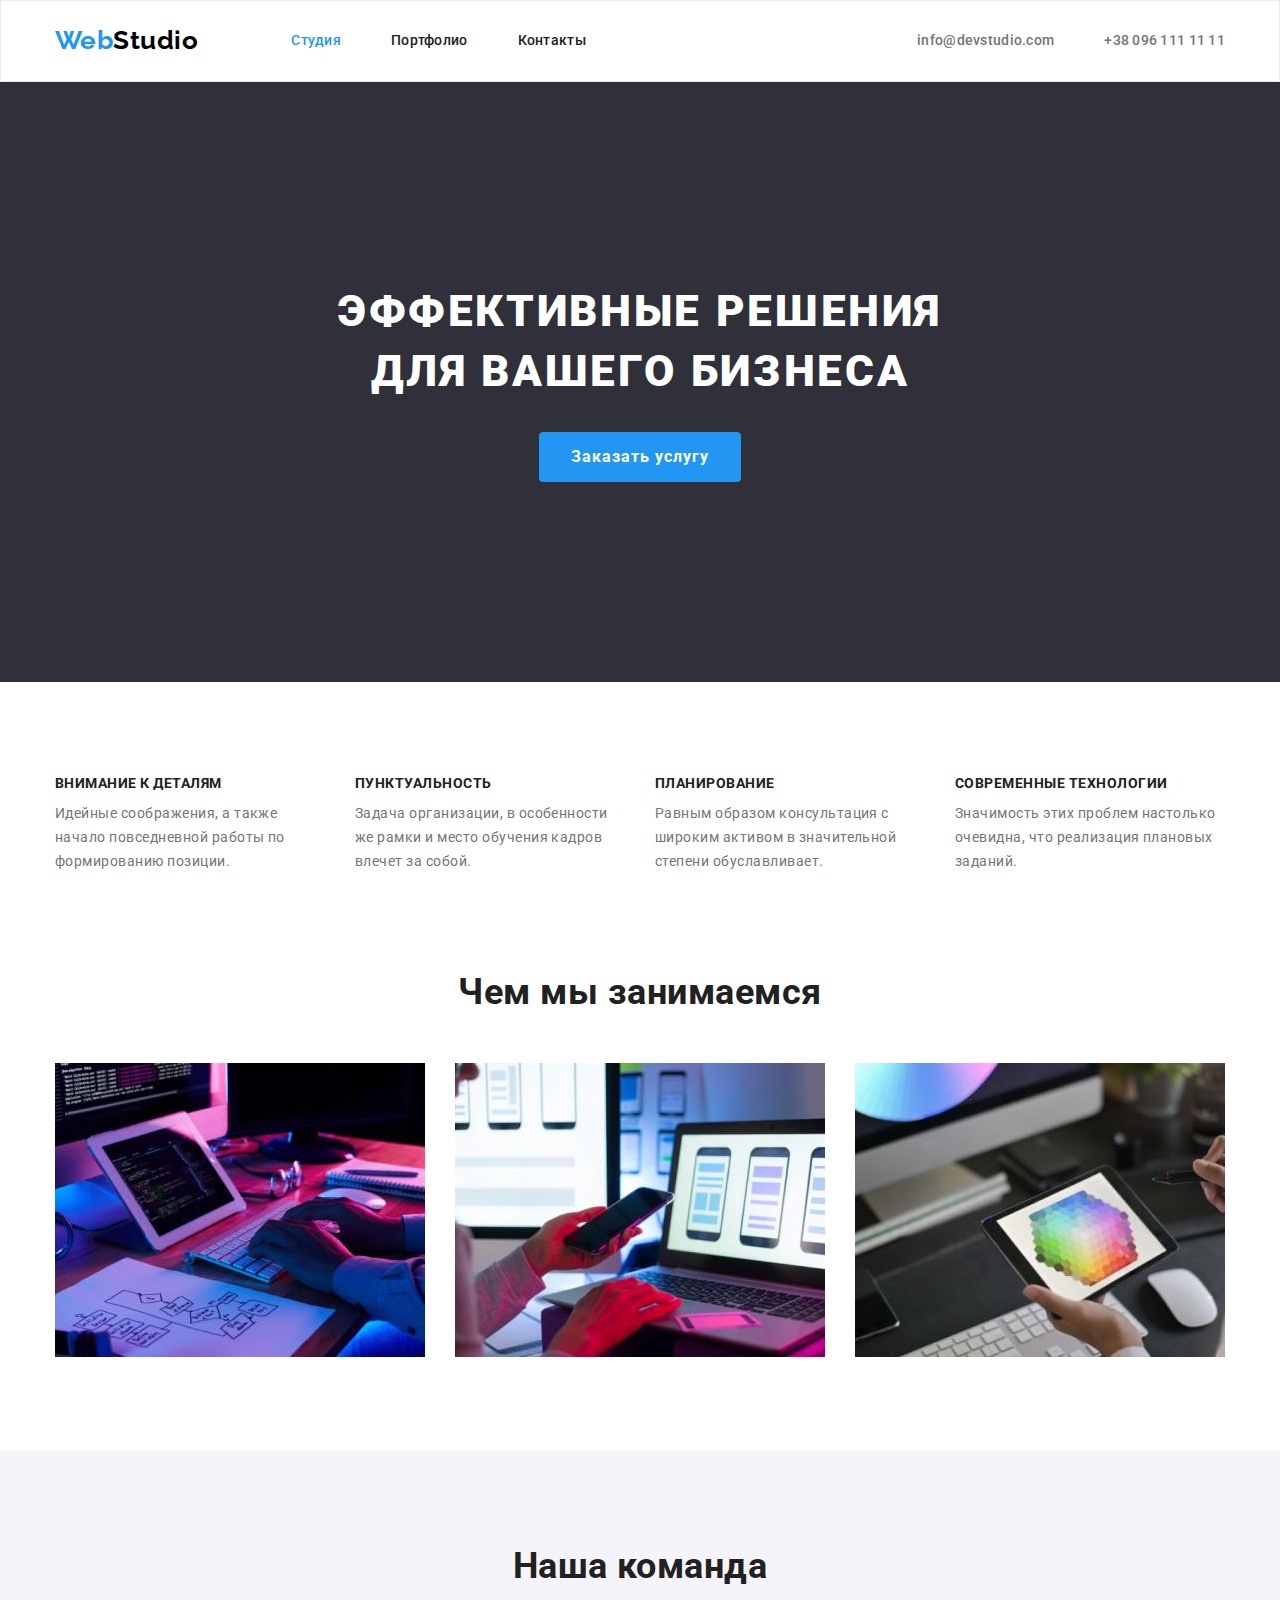
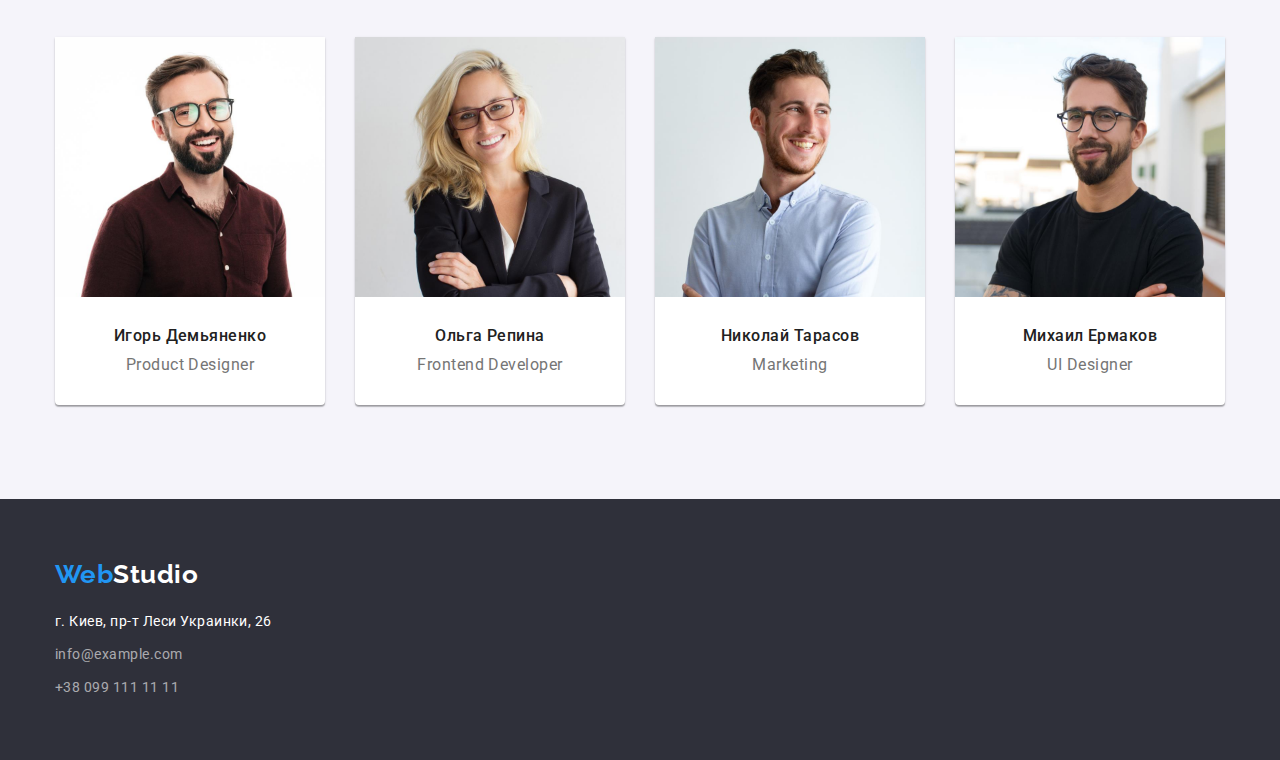
==== commit 1cd9c853: "№3 Перездача-2, Домашка-все" ====
--- a/index.html
+++ b/index.html
@@ -23,7 +23,7 @@
             <ul class="header-list list">
                 <li class="header-item"><a href="./index.html" class="header-link link current">Студия</a></li>
                 <li class="header-item"><a href="./portfolio.html" class="header-link link">Портфолио</a></li>
-                <li class="header-item "><a href="/" class="header-link link">Контакты</a></li>
+                <li class="header-item"><a href="/" class="header-link link">Контакты</a></li>
             </ul>
        </nav>
 
--- a/css/styles.css
+++ b/css/styles.css
@@ -1,6 +1,5 @@
 html {
   box-sizing: border-box;
-  background-color: var(--grey-html-color);
 }
 *,
 *::after,
@@ -29,7 +28,6 @@
 }
 
 body {
-  width: 1600px;
   margin: auto;
   font-family: "Roboto", sans-serif;
   letter-spacing: 0.03em;
@@ -50,6 +48,11 @@
   margin: 0px;
   padding: 0px;
 }
+img {
+  display: block;
+  max-width: 100%;
+  height: auto;
+}
 
 .container {
   margin-left: auto;
@@ -89,6 +92,7 @@
 }
 
 .header-logo {
+  display: inline-block;
   padding-top: 24px;
   padding-bottom: 25px;
   margin-right: 93px;
@@ -121,6 +125,7 @@
   margin-left: auto;
 }
 .header-link {
+  display: inline-block;
   padding-top: 32px;
   padding-bottom: 32px;
   font-weight: 500;
@@ -132,6 +137,7 @@
 
 .header-mail,
 .header-tel {
+  display: inline-block;
   padding-top: 32px;
   padding-bottom: 32px;
   font-weight: 500;
@@ -324,6 +330,7 @@
   color: var(--white-color);
 }
 .footer-map {
+  display: inline-block;
   font-style: normal;
   font-weight: normal;
   font-size: 14px;
@@ -332,7 +339,6 @@
 }
 
 .footer-item {
-  display: block;
   margin-bottom: 9px;
 }
 .footer-item:last-child {
@@ -341,6 +347,7 @@
 
 .footer-mail,
 .footer-tel {
+  display: inline-block;
   font-style: normal;
   font-weight: normal;
   font-size: 14px;
@@ -376,6 +383,7 @@
 }
 
 .mainhero-btn {
+  display: inline-block;
   padding: 6px 22px;
   font-family: "Roboto", sans-serif;
   font-style: normal;
@@ -405,11 +413,11 @@
   display: flex;
   flex-wrap: wrap;
 }
+
 .mainhero-pictures {
   width: 370px;
   margin-right: 30px;
   margin-bottom: 30px;
-  border: var(--white-middle-color);
 }
 .mainhero-pictures:nth-last-child(-n + 3) {
   margin-bottom: 0px;
@@ -417,8 +425,11 @@
 .mainhero-pictures:nth-child(3n) {
   margin-right: 0px;
 }
+
 .mainhero-name {
-  padding: 24px 20px;
+  padding: 20px 24px;
+  border: var(--white-middle-color);
+  border-top: 0px;
 }
 .mainhero-title {
   margin-bottom: 4px;
